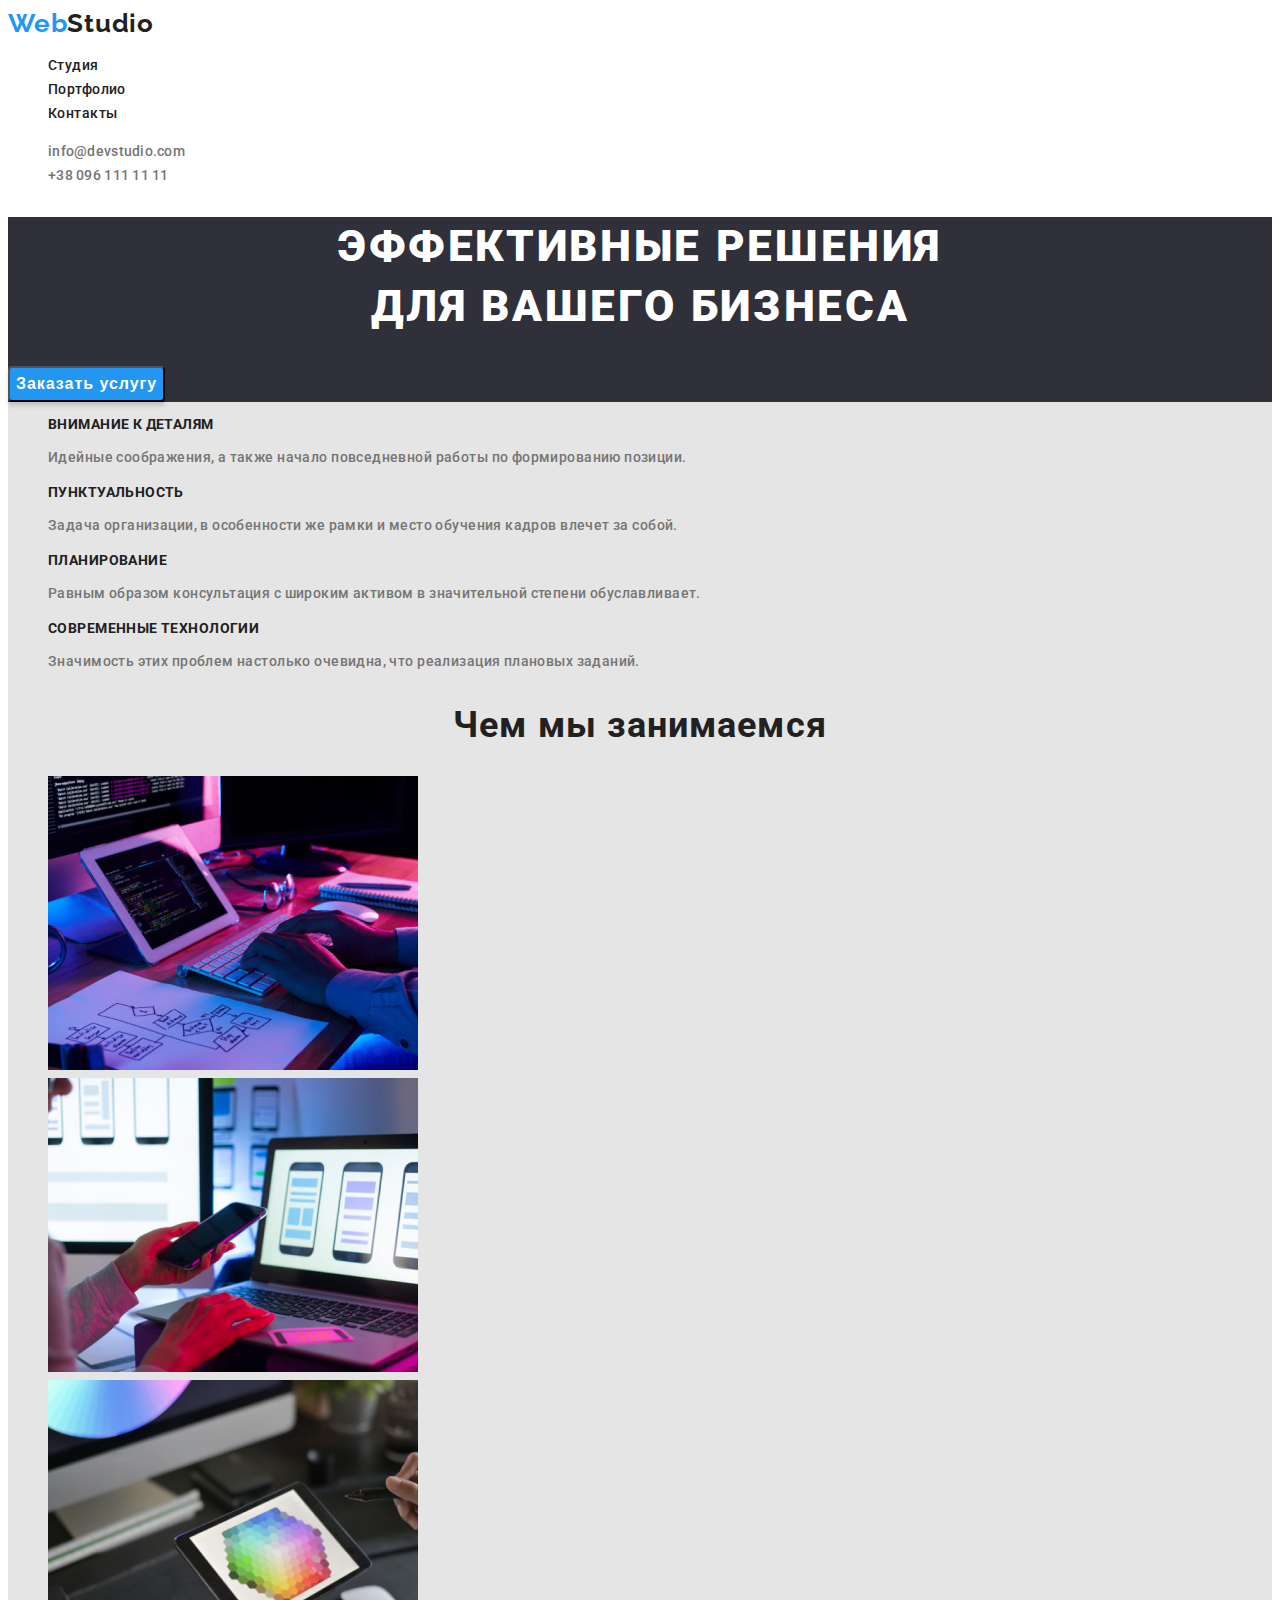
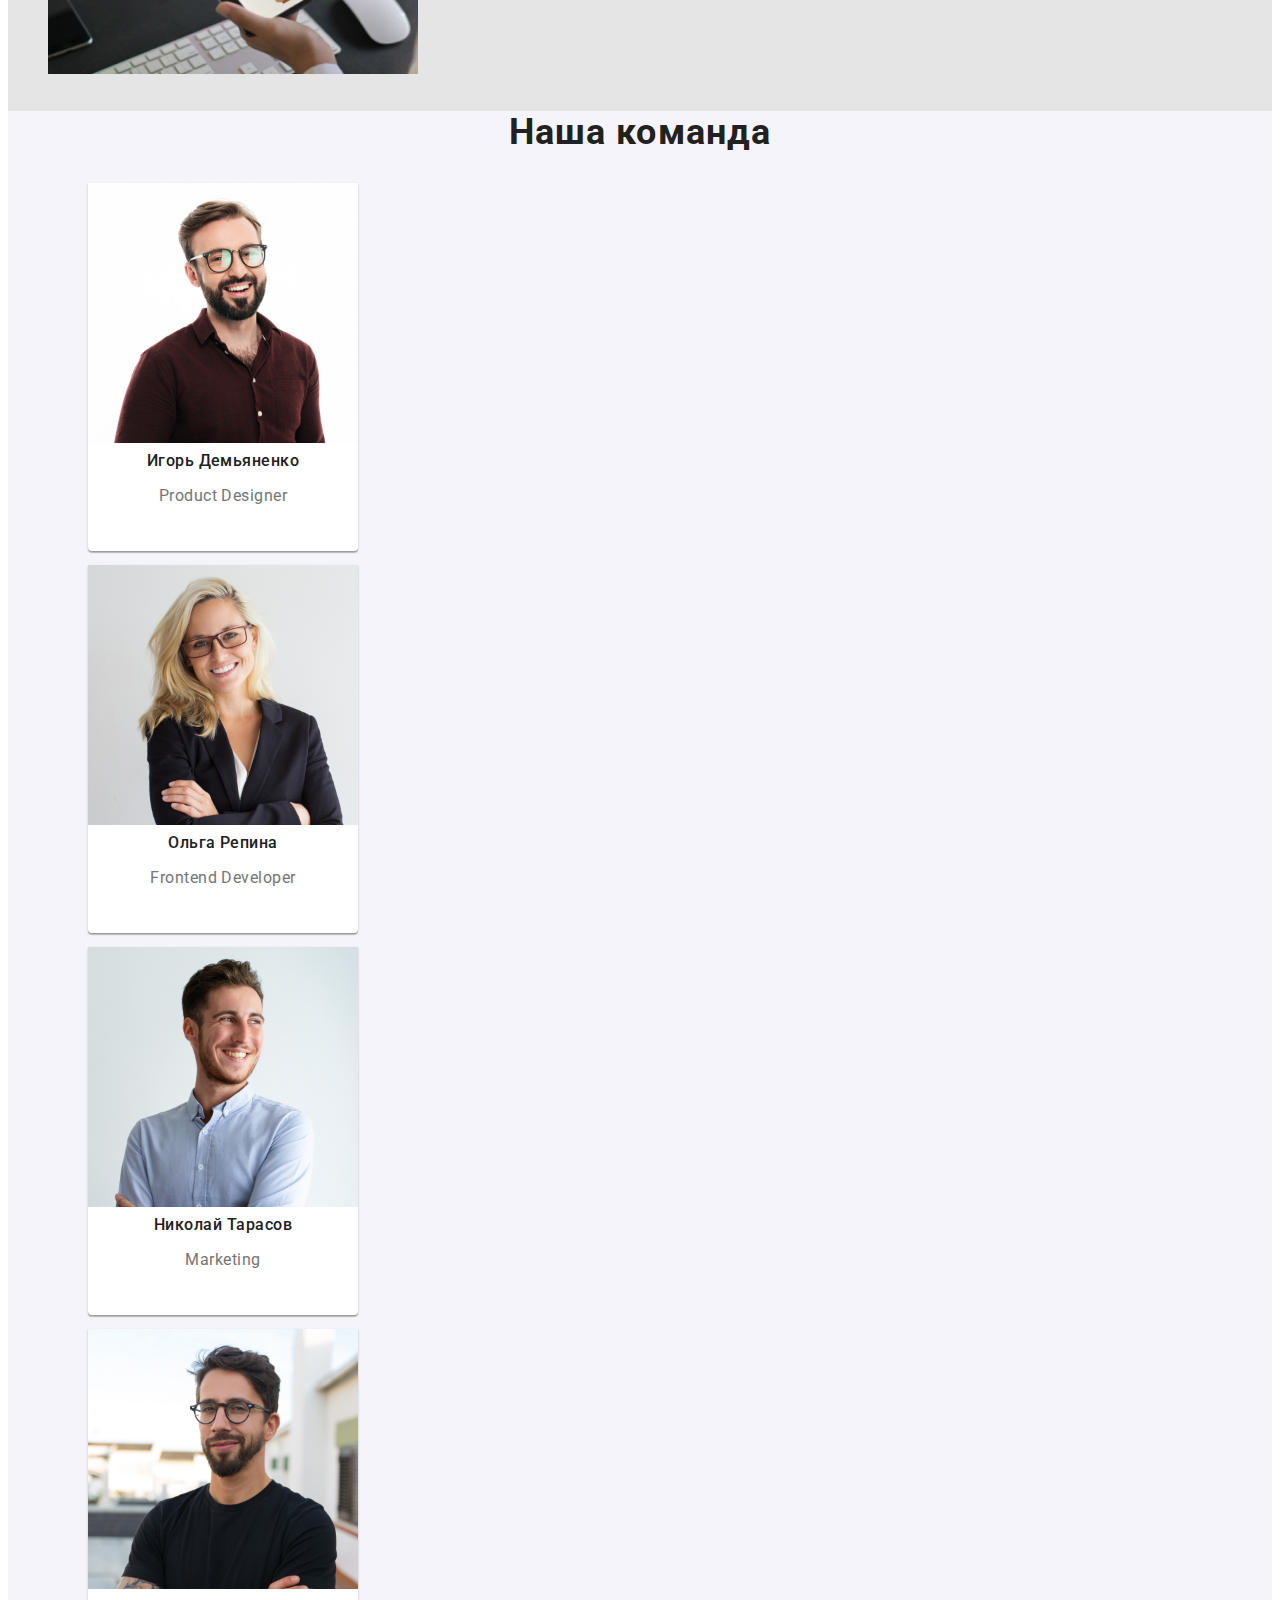
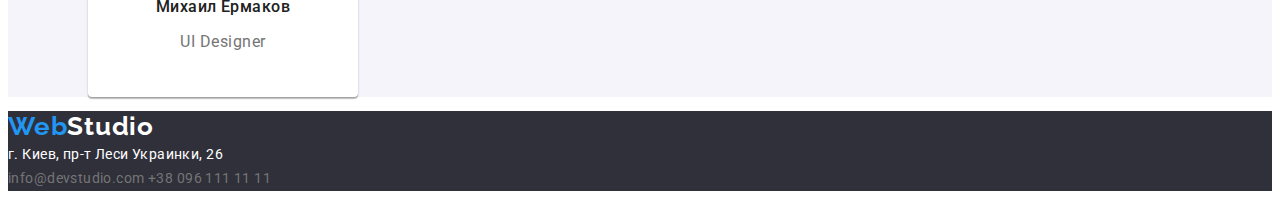
==== index.html @ b331a13a "goit-markup-hw-03" ====
<!DOCTYPE html>
<html lang="ru">

<head>
    <meta charset="UTF-8" />
    <meta name="description" content="Эффективные решения для вашего бизнеса" />
    <title>Студия</title>
    <link href="https://fonts.googleapis.com/css2?family=Raleway:wght@700&family=Roboto:wght@400;500;700;900&display=swap"
        rel="stylesheet">
    <link rel="stylesheet" href="./CSS/styles.css">
</head>
<body>
    <header>
        <nav>
            <a href="#home" class="link logo"><span class="web">Web</span>Studio</a>
             <ul>
                <li><a href="./index.html" class="link">Студия</a></li>
                <li><a href="./portfolio.html" class="link">Портфолио</a></li>
                <li><a href="#contacts" class="link">Контакты</a></li>
            </ul>
        </nav>
        <ul>
            <li><a href="mailto:info@devstudio.com" class="contacts-header">info@devstudio.com</a></li>
            <li><a href="tel:00380961111111" class="contacts-header">+38 096 111 11 11</a></li>
        </ul>
    </header>
    <main>
        <section class="title">
            <h1 class="title-text">
                Эффективные решения <br />
                для вашего бизнеса
            </h1>
            <button class="title-button" type="button" >Заказать услугу</button>
        </section>
        <section class="about">
            <ul>
                <li>
                    <h3 class="description-title">Внимание к деталям</h3>
                    <p class="description">Идейные соображения, а также начало повседневной работы по формированию
                    позиции.</p>
                </li>
                <li>
                    <h3 class="description-title">Пунктуальность</h3>
                    <p class="description">Задача организации, в особенности же рамки и место обучения кадров
                    влечет за собой.</p>
                </li>
                <li>
                    <h3 class="description-title">Планирование</h3>
                    <p class="description">Равным образом консультация с широким активом в значительной степени
                    обуславливает.</p>
                </li>
                <li>
                    <h3 class="description-title">Современные технологии</h3>
                    <p class="description">Значимость этих проблем настолько очевидна, что реализация плановых
                    заданий.</p>
                </li>
            </ul>
        </section>
        <section class="about">
            <h2 class="about-us">Чем мы занимаемся</h2>
            <ul>
                <li>
                    <a href="">
                        <img src="./img/wwd1.jpg" width="370" height="294" alt="wwd1" />
                    </a>
                </li>
                <li>
                    <a href="">
                        <img src="./img/wwd2.jpg" width="370" height="294" alt="wwd2" />
                    </a>
                </li>
                <li>
                    <a href="">
                        <img src="./img/wwd3.jpg" width="370" height="294" alt="wwd3" />
                    </a>
                </li>
            </ul>
        </section>
        <section class="team">
            <h2 class="about-us">Наша команда</h2>
            <ul>
                <li>
                <figure class="figure-studio">
                     <img src="./img/demjanenko.jpg" width="270" height="260" alt="product-designer">
                    <figcaption class="team-name">
                        Игорь Демьяненко<br>
                        <p class="team-name-prof" lang="en">Product Designer</p>
                    </figcaption>
                </figure>
                </li>
                <li>
                <figure class="figure-studio">
                    <img src="./img/repina.jpg" width="270" height="260" alt="frontend-developer">
                    <figcaption class="team-name">
                        Ольга Репина<br>
                        <p class="team-name-prof" lang="en">Frontend Developer</p>
                    </figcaption>
                </figure>
                </li>
                <li>
                <figure class="figure-studio">
                    <img src="./img/tarasov.jpg" width="270" height="260" alt="marketing">
                    <figcaption class="team-name">
                        Николай Тарасов<br>
                        <p class="team-name-prof" lang="en">Marketing</p>
                    </figcaption>
                </figure>
                </li>
                <li>
                <figure class="figure-studio">
                    <img src="./img/ermakov.jpg" width="270" height="260" alt="ui-designer">
                    <figcaption class="team-name">
                        Михаил Ермаков<br>
                        <p class="team-name-prof" lang="en">UI Designer</p>
                    </figcaption>
                </figure>
                </li>
            </ul>
        </section>
    </main>
        <footer>
            <a href="#home" class="link"><span class="web">Web</span><span class="studio">Studio</span></a>
            <address class="adress">
                г. Киев, пр-т Леси Украинки, 26
            </address>
            <a href="mailto:info@devstudio.com" class="contacts-footer">info@devstudio.com</a>
            <a href="tel:00380961111111" class="contacts-footer">+38 096 111 11 11</a>
        </footer>
</body>

</html>
---- CSS/styles.css ----
:root {
  --black: #212121;
  --accent-color: #2196f3;
  --grey: #757575;
  --white: #ffffff;
  --lightblack: #2f303a;
  --lightgrey: #e5e5e5;
  --whitegrey: #f5f4fa;
  --borders-color: #eeeeee;
  --contacts-footer: rgba(255, 255, 255, 0.6);
}

html{
  box-sizing: border-box;
}

*
*::before
*::after{
  box-sizing: inherit;
}


body {
  font-family: 'Roboto', sans-serif;
  font-size: 14px;
  line-height: 1.71;
  letter-spacing: 0.03em;
  color: var(--grey);
}

main {
  background: var(--lightgrey);
}

.link {
  color: var(--black);
  text-decoration: none;
  font-weight: 500;
}

.link:hover,
.link:focus {
  color: var(--accent-color);
}

ul {
  list-style-type: none;
}

header {
  background: var(--white);
}

.contacts-header {
  color: var(--grey);
  text-decoration: none;
  font-weight: 500;
  font-size: 14px;
  line-height: 16px;
  letter-spacing: 0.02em;
}

.contacts-header:hover,
.contacts-header:focus {
  color: var(--accent-color);
}

.contacts-footer {
  text-decoration: none;
  color: var(--contacts-footer)
  font-style: normal;
  font-weight: 400;
  font-size: 14px;
  line-height: 1.71;
  letter-spacing: 0.03em;
}

.contacts-footer:hover,
.contacts-footer:focus {
  color: var(--accent-color);
}

.web {
  color: var(--accent-color);
  font-family: 'Raleway', sans-serif;
  font-weight: 700;
  font-size: 26px;
  line-height: 31px;
  letter-spacing: 0.03em;
}

.studio {
  color: var(--white);
  font-family: 'Raleway', sans-serif;
  font-weight: 700;
  font-size: 26px;
  line-height: 31px;
  letter-spacing: 0.03em;
}

.logo {
  font-family: 'Raleway', sans-serif;
  font-weight: 700;
  font-size: 26px;
  line-height: 31px;
  letter-spacing: 0.03em;
}

.title {
  background: #2f303a;
}

.title-text {
  font-weight: 900;
  font-size: 44px;
  line-height: 1.36;
  text-align: center;
  letter-spacing: 0.06em;
  text-transform: uppercase;
  color: var(--white);
}

.title-button {
  font-weight: bold;
  font-size: 16px;
  line-height: 1.87;
  display: flex;
  align-items: center;
  text-align: center;
  letter-spacing: 0.06em;
  background-color: var(--accent-color);
  box-shadow: 0px 4px 4px rgba(0, 0, 0, 0.15);
  border-radius: 4px;
  color: var(--white);
}

.description-title {
  font-weight: bold;
  font-size: 14px;
  line-height: 16px;
  letter-spacing: 0.03em;
  text-transform: uppercase;
  color: var(--black);
}

.description {
  font-weight: 500;
  font-size: 14px;
  line-height: 1.71;
  letter-spacing: 0.03em;
}

.about-us {
  font-weight: bold;
  font-size: 36px;
  line-height: 42px;
  text-align: center;
  letter-spacing: 0.03em;
  color: var(--black);
}

.about {
  background: var(--lightgrey);
}

.team {
  background: var(--whitegrey);
}

.figure-studio {
  width: 270px;
  height: 368px;
  background: #ffffff;
  box-shadow: 0px 1px 3px rgba(0, 0, 0, 0.12), 0px 1px 1px rgba(0, 0, 0, 0.14),
    0px 2px 1px rgba(0, 0, 0, 0.2);
  border-radius: 0px 0px 4px 4px;
}

.team-name {
  font-weight: 500;
  font-size: 16px;
  line-height: 19px;
  text-align: center;
  letter-spacing: 0.03em;
  color: var(--black);
}

.team-name-prof {
  font-weight: 400;
  font-size: 16px;
  line-height: 19px;
  text-align: center;
  letter-spacing: 0.03em;
  color: var(--grey);
}

footer {
  background: var(--lightblack);
}

.button-portf {
  color: var(--black);
  background: var(--whitegrey)
  border-radius: 4px; 
  font-weight: 500;
  font-size: 16px;
  line-height: 1.62;
  text-align: center;
  letter-spacing: 0.03em;
}

.button-portf:hover,
.button-portf:focus {
  color: var(--whitegrey);
  background: var(--accent-color);
}

.figure-portf {
  width: 370px;
  height: 404px;
  background: var(--white);
  border: 1px solid var(--borders-color);
}

.project-name {
  width: 322px;
  height: 36px;
  font-weight: bold;
  font-size: 18px;
  line-height: 2;
  letter-spacing: 0.06em;
  color: var(--black);
}

.project-description {
  width: 322px;
  height: 30px;
  font-weight: 400;
  font-size: 16px;
  line-height: 1.87;
  letter-spacing: 0.03em;
  color: var(--grey);
}

.adress {
  font-style: normal;
  font-weight: 400;
  font-size: 14px;
  line-height: 1.71;
  letter-spacing: 0.03em;
  color: var(--white);
}
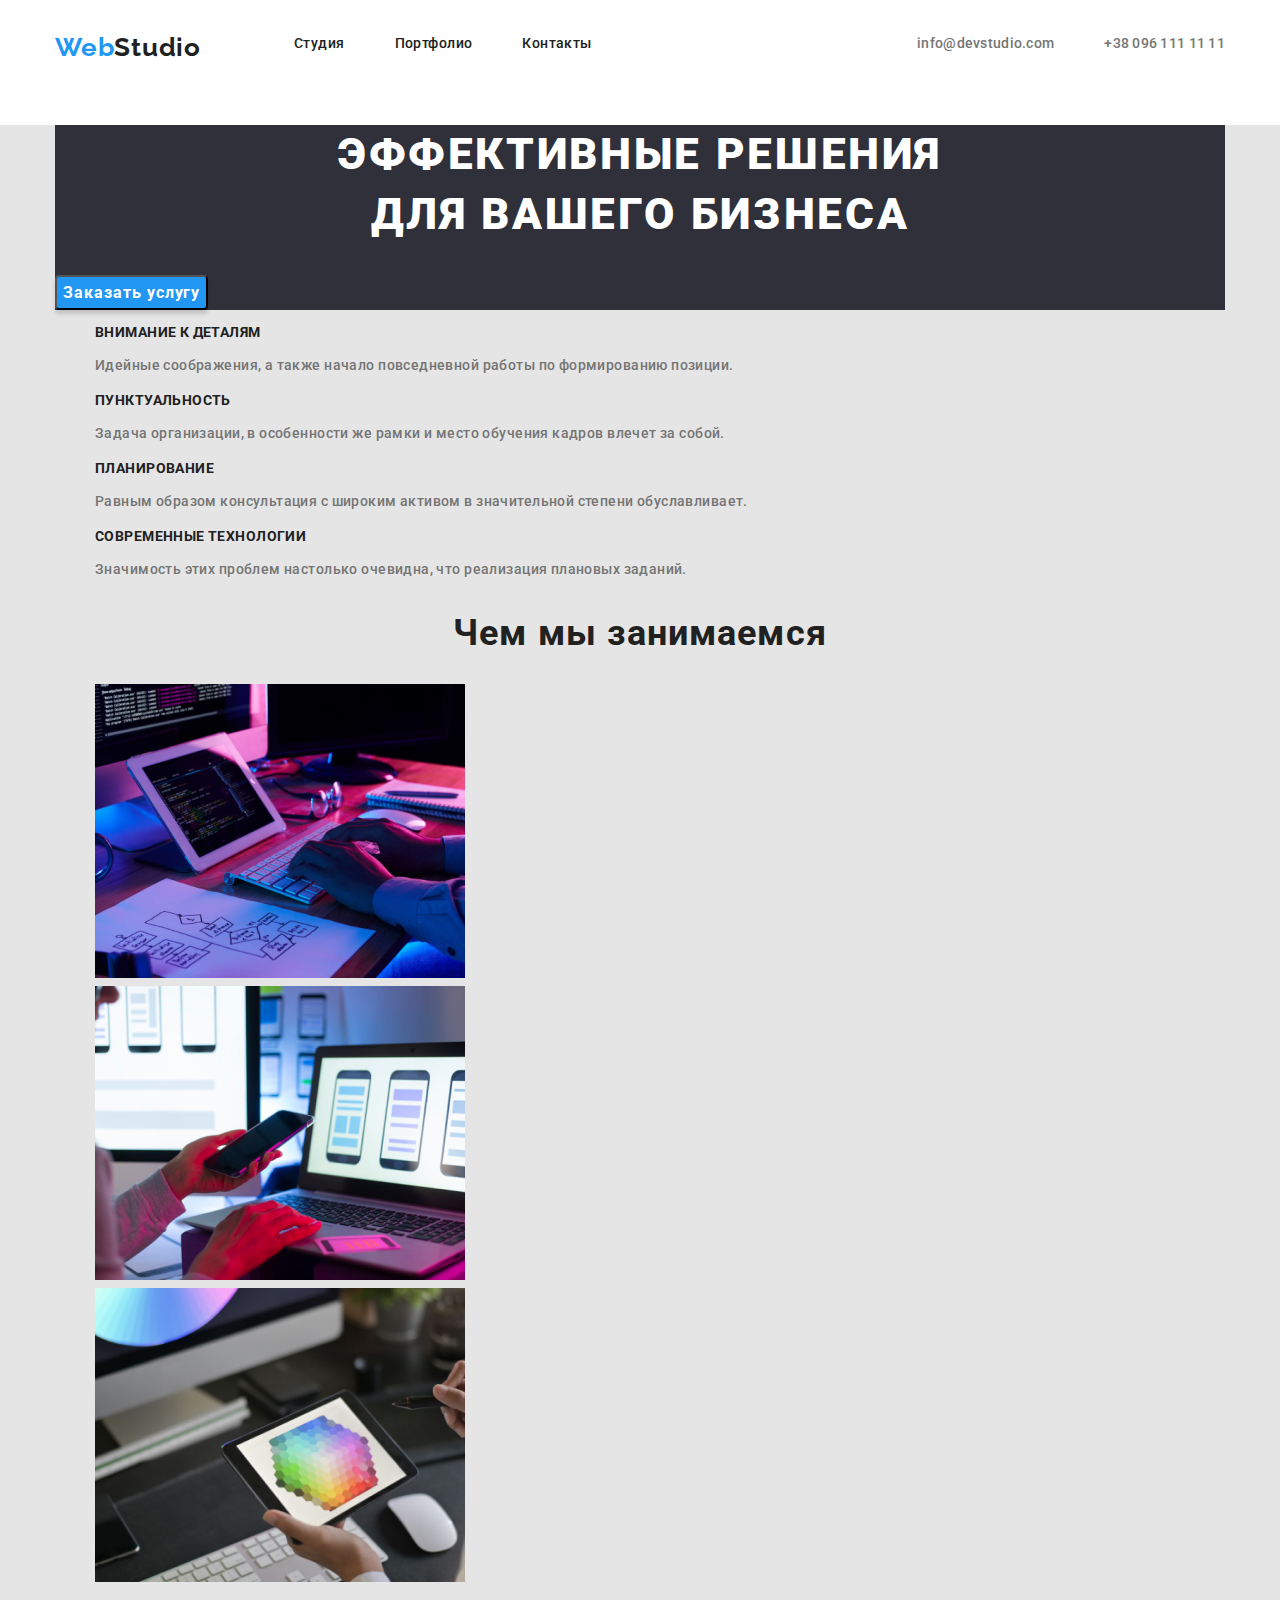
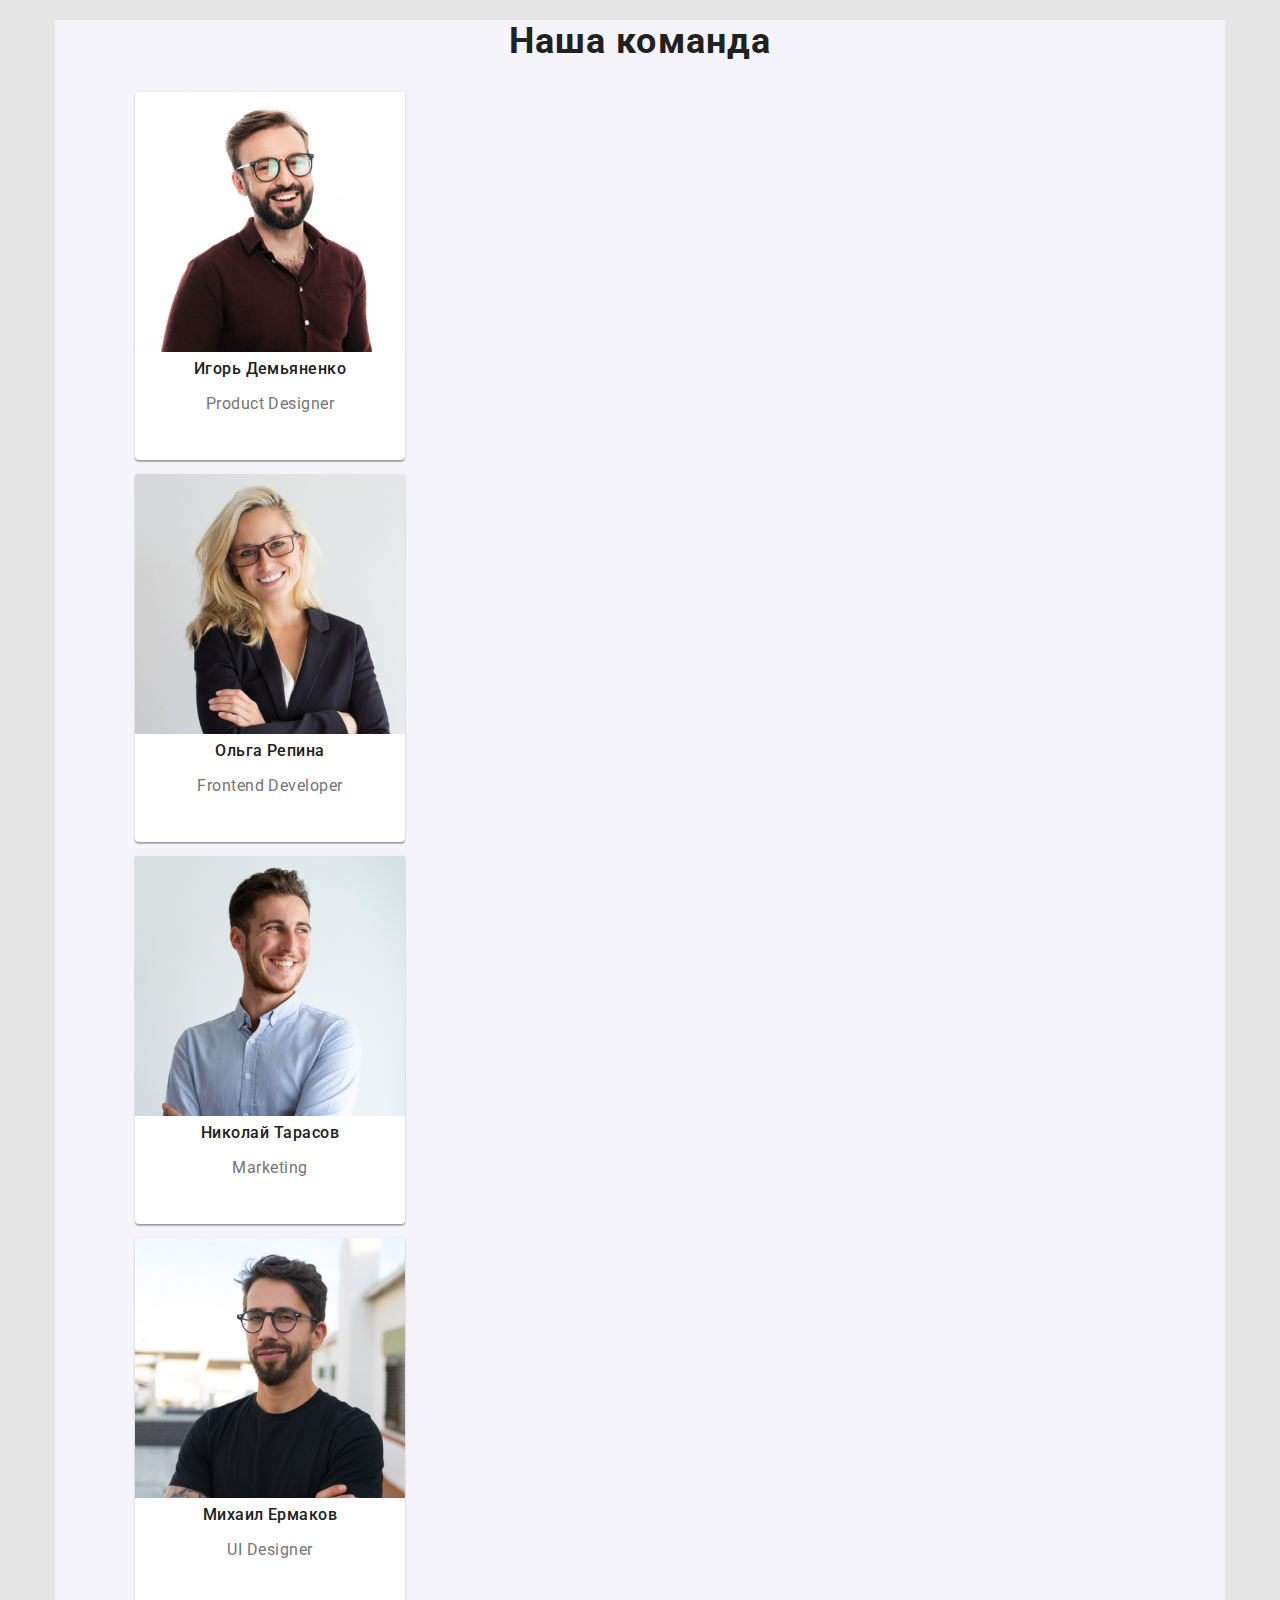
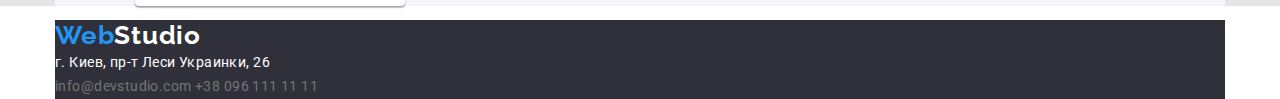
==== commit 621ac2d5: "goit-markup-hw-03 b331a13" ====
--- a/index.html
+++ b/index.html
@@ -4,27 +4,34 @@
 <head>
     <meta charset="UTF-8" />
     <meta name="description" content="Эффективные решения для вашего бизнеса" />
-    <title>Студия</title>
+    <title>Студия</title> 
     <link href="https://fonts.googleapis.com/css2?family=Raleway:wght@700&family=Roboto:wght@400;500;700;900&display=swap"
         rel="stylesheet">
+    <link rel="stylesheet" href="https://cdnjs.cloudflare.com/ajax/libs/modern-normalize/1.0.0/modern-normalize.min.css">
     <link rel="stylesheet" href="./CSS/styles.css">
 </head>
 <body>
-    <header>
-        <nav>
-            <a href="#home" class="link logo"><span class="web">Web</span>Studio</a>
-             <ul>
-                <li><a href="./index.html" class="link">Студия</a></li>
-                <li><a href="./portfolio.html" class="link">Портфолио</a></li>
-                <li><a href="#contacts" class="link">Контакты</a></li>
+<div class="container header-container">
+    <header class="header">
+        <nav class="navigation">
+            <ul class="list menu">
+                <li>
+                    <a href="#home" class="link logo"><span class="web">Web</span>Studio</a>
+                </li>
+                <li class="menu-item"><a href="./index.html" class="link">Студия</a></li>
+                <li class="menu-item"><a href="./portfolio.html" class="link">Портфолио</a></li>
+                <li class="menu-item"><a href="#contacts" class="link">Контакты</a></li>
             </ul>
         </nav>
-        <ul>
-            <li><a href="mailto:info@devstudio.com" class="contacts-header">info@devstudio.com</a></li>
-            <li><a href="tel:00380961111111" class="contacts-header">+38 096 111 11 11</a></li>
+        <ul class="list menu">
+            <li class="menu-item"><a href="mailto:info@devstudio.com" class="contacts-header">info@devstudio.com</a>
+            </li>
+            <li class="menu-item"><a href="tel:00380961111111" class="contacts-header">+38 096 111 11 11</a></li>
         </ul>
     </header>
-    <main>
+</div>
+<main>
+    <div class="container">
         <section class="title">
             <h1 class="title-text">
                 Эффективные решения <br />
@@ -32,6 +39,8 @@
             </h1>
             <button class="title-button" type="button" >Заказать услугу</button>
         </section>
+    </div>
+    <div class="container">
         <section class="about">
             <ul>
                 <li>
@@ -56,6 +65,8 @@
                 </li>
             </ul>
         </section>
+    </div>
+    <div class="container">
         <section class="about">
             <h2 class="about-us">Чем мы занимаемся</h2>
             <ul>
@@ -76,6 +87,8 @@
                 </li>
             </ul>
         </section>
+    </div>
+    <div class="container">
         <section class="team">
             <h2 class="about-us">Наша команда</h2>
             <ul>
@@ -117,7 +130,9 @@
                 </li>
             </ul>
         </section>
+    </div>
     </main>
+    <div class="container">
         <footer>
             <a href="#home" class="link"><span class="web">Web</span><span class="studio">Studio</span></a>
             <address class="adress">
@@ -126,6 +141,7 @@
             <a href="mailto:info@devstudio.com" class="contacts-footer">info@devstudio.com</a>
             <a href="tel:00380961111111" class="contacts-footer">+38 096 111 11 11</a>
         </footer>
+    </div>
 </body>
 
 </html>--- a/CSS/styles.css
+++ b/CSS/styles.css
@@ -14,7 +14,7 @@
   box-sizing: border-box;
 }
 
-*
+*,
 *::before
 *::after{
   box-sizing: inherit;
@@ -105,6 +105,7 @@
   font-size: 26px;
   line-height: 31px;
   letter-spacing: 0.03em;
+  display: inline-block;
 }
 
 .title {
@@ -252,3 +253,53 @@
   color: var(--white);
 }
 
+.button-list {
+  display: inline-block;
+}
+
+.menu-item{
+  display: inline-block;
+}
+
+.container {
+  width: 1200px;
+  padding-right: 15px;
+  padding-left: 15px;
+  margin-right: auto;
+  margin-left: auto;
+}
+
+.header-container {
+  align-items: center;
+}
+
+.header {
+  padding-top: 32px;
+  padding-bottom: 32px;
+  display: flex;
+  justify-content: space-between;
+}
+
+.navigation {
+  display: flex;
+  align-items: center;
+  margin-right: auto;
+}
+
+.header .logo {
+margin-right: 93px;
+}
+
+.menu {
+  display: flex;
+}
+
+.list {
+  list-style: none;
+  margin: 0px;
+  padding: 0px;
+}
+
+.menu-item:not(:last-child) {
+margin-right: 50px;
+}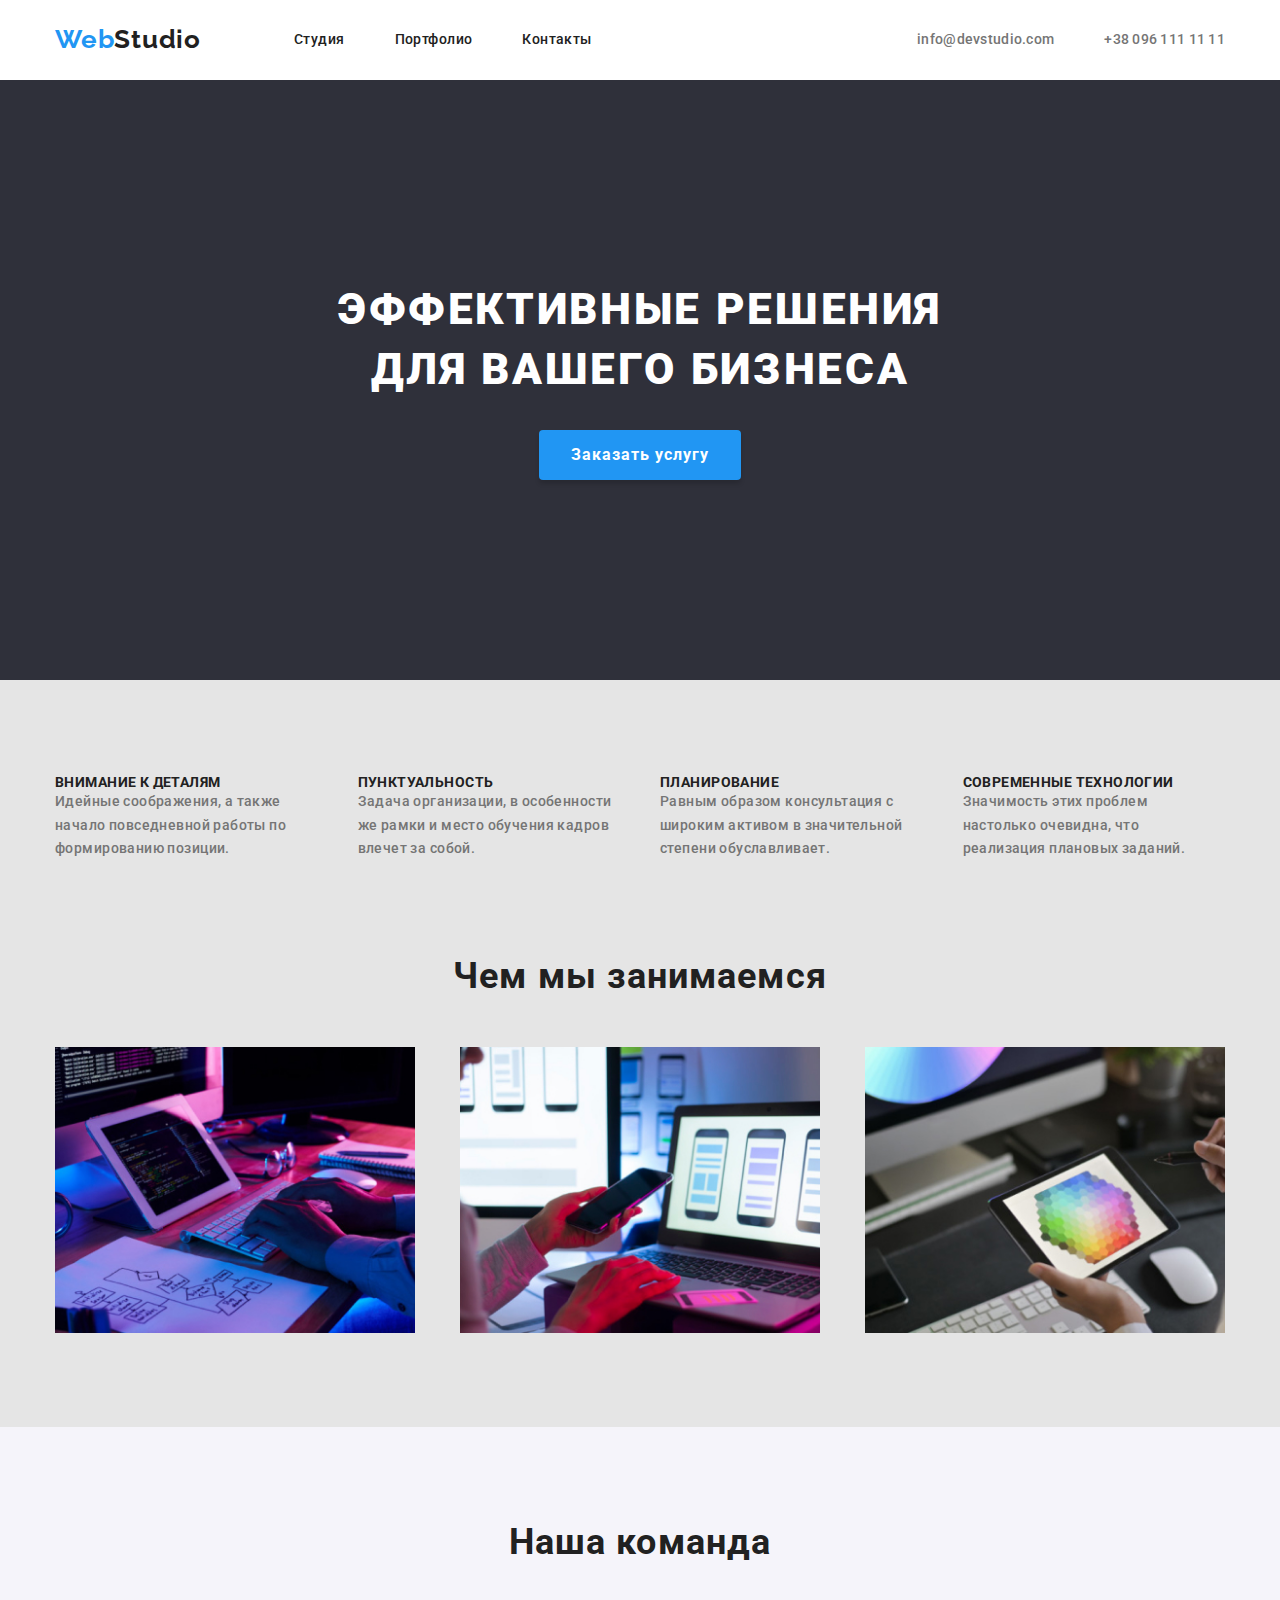
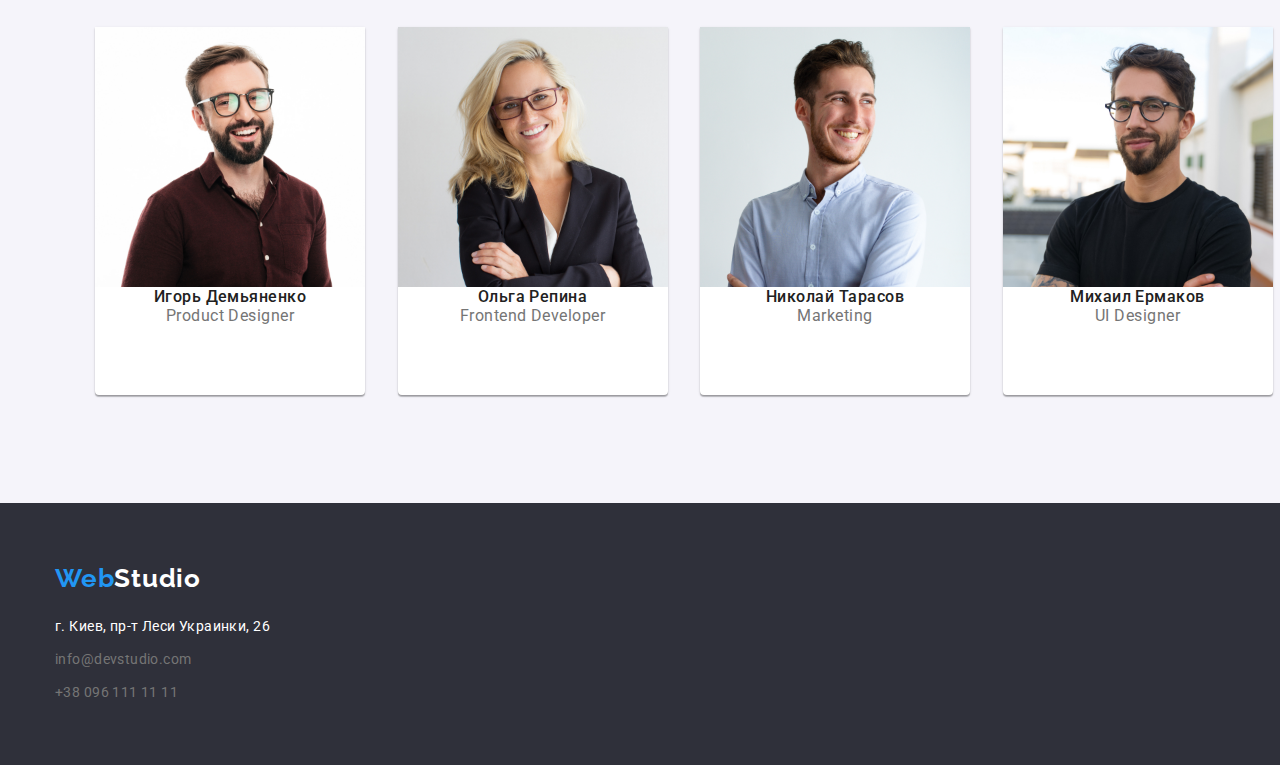
==== commit ccbd75e9: "goit-markup-hw-03" ====
--- a/index.html
+++ b/index.html
@@ -4,95 +4,99 @@
 <head>
     <meta charset="UTF-8" />
     <meta name="description" content="Эффективные решения для вашего бизнеса" />
-    <title>Студия</title> 
+    <title>Студия</title>
     <link href="https://fonts.googleapis.com/css2?family=Raleway:wght@700&family=Roboto:wght@400;500;700;900&display=swap"
         rel="stylesheet">
     <link rel="stylesheet" href="https://cdnjs.cloudflare.com/ajax/libs/modern-normalize/1.0.0/modern-normalize.min.css">
     <link rel="stylesheet" href="./CSS/styles.css">
 </head>
 <body>
-<div class="container header-container">
     <header class="header">
+        <!--Menu Container-->
+        <div class="container header-container">
         <nav class="navigation">
-            <ul class="list menu">
-                <li>
-                    <a href="#home" class="link logo"><span class="web">Web</span>Studio</a>
-                </li>
+            <a class="link logo" href="#home"><span class="web">Web</span>Studio</a>
+             <ul class="list menu">
                 <li class="menu-item"><a href="./index.html" class="link">Студия</a></li>
                 <li class="menu-item"><a href="./portfolio.html" class="link">Портфолио</a></li>
                 <li class="menu-item"><a href="#contacts" class="link">Контакты</a></li>
             </ul>
         </nav>
         <ul class="list menu">
-            <li class="menu-item"><a href="mailto:info@devstudio.com" class="contacts-header">info@devstudio.com</a>
-            </li>
+            <li class="menu-item"><a href="mailto:info@devstudio.com" class="contacts-header">info@devstudio.com</a></li>
             <li class="menu-item"><a href="tel:00380961111111" class="contacts-header">+38 096 111 11 11</a></li>
         </ul>
+        </div>
     </header>
-</div>
-<main>
-    <div class="container">
+    <main>
+        <!--Hero Container-->
         <section class="title">
+        <div class="container hero-content">
             <h1 class="title-text">
                 Эффективные решения <br />
                 для вашего бизнеса
             </h1>
+            <div class="hero-button">
             <button class="title-button" type="button" >Заказать услугу</button>
+            </div>
+        </div>
         </section>
-    </div>
-    <div class="container">
-        <section class="about">
-            <ul>
-                <li>
+        <!--Description Container-->
+        <section class="section about">
+        <div class="container">
+            <ul class="flexbox">
+                <li class="content-box">
                     <h3 class="description-title">Внимание к деталям</h3>
                     <p class="description">Идейные соображения, а также начало повседневной работы по формированию
                     позиции.</p>
                 </li>
-                <li>
+                <li class="content-box">
                     <h3 class="description-title">Пунктуальность</h3>
                     <p class="description">Задача организации, в особенности же рамки и место обучения кадров
                     влечет за собой.</p>
                 </li>
-                <li>
+                <li class="content-box">
                     <h3 class="description-title">Планирование</h3>
                     <p class="description">Равным образом консультация с широким активом в значительной степени
                     обуславливает.</p>
                 </li>
-                <li>
+                <li class="content-box">
                     <h3 class="description-title">Современные технологии</h3>
                     <p class="description">Значимость этих проблем настолько очевидна, что реализация плановых
                     заданий.</p>
                 </li>
             </ul>
+        </div>
         </section>
-    </div>
-    <div class="container">
-        <section class="about">
+        <!--About Container-->
+        <section class="section-about">
+        <div class="container">
             <h2 class="about-us">Чем мы занимаемся</h2>
-            <ul>
-                <li>
+            <ul class="flexbox">
+                <li class="content-box-about">
                     <a href="">
                         <img src="./img/wwd1.jpg" width="370" height="294" alt="wwd1" />
                     </a>
                 </li>
-                <li>
+                <li class="content-box-about">
                     <a href="">
                         <img src="./img/wwd2.jpg" width="370" height="294" alt="wwd2" />
                     </a>
                 </li>
-                <li>
+                <li class="content-box-about">
                     <a href="">
                         <img src="./img/wwd3.jpg" width="370" height="294" alt="wwd3" />
                     </a>
                 </li>
             </ul>
+        </div>
         </section>
-    </div>
-    <div class="container">
-        <section class="team">
+        <!--Team Container-->
+        <section class="section team">
+        <div class="container">
             <h2 class="about-us">Наша команда</h2>
-            <ul>
-                <li>
+            <ul class="flexbox">
+                <li class="content-box">
                 <figure class="figure-studio">
                      <img src="./img/demjanenko.jpg" width="270" height="260" alt="product-designer">
                     <figcaption class="team-name">
@@ -101,7 +105,7 @@
                     </figcaption>
                 </figure>
                 </li>
-                <li>
+                <li class="content-box">
                 <figure class="figure-studio">
                     <img src="./img/repina.jpg" width="270" height="260" alt="frontend-developer">
                     <figcaption class="team-name">
@@ -110,7 +114,7 @@
                     </figcaption>
                 </figure>
                 </li>
-                <li>
+                <li class="content-box">
                 <figure class="figure-studio">
                     <img src="./img/tarasov.jpg" width="270" height="260" alt="marketing">
                     <figcaption class="team-name">
@@ -119,7 +123,7 @@
                     </figcaption>
                 </figure>
                 </li>
-                <li>
+                <li class="content-box">
                 <figure class="figure-studio">
                     <img src="./img/ermakov.jpg" width="270" height="260" alt="ui-designer">
                     <figcaption class="team-name">
@@ -129,19 +133,20 @@
                 </figure>
                 </li>
             </ul>
+        </div>
         </section>
-    </div>
     </main>
-    <div class="container">
         <footer>
-            <a href="#home" class="link"><span class="web">Web</span><span class="studio">Studio</span></a>
-            <address class="adress">
-                г. Киев, пр-т Леси Украинки, 26
-            </address>
-            <a href="mailto:info@devstudio.com" class="contacts-footer">info@devstudio.com</a>
-            <a href="tel:00380961111111" class="contacts-footer">+38 096 111 11 11</a>
+            <!--Footer Container-->
+            <div class="container footer-info">
+                <a href="#home" class="link logo-footer"><span class="web">Web</span><span class="studio">Studio</span></a>
+                <address class="adress footer-padding">
+                    г. Киев, пр-т Леси Украинки, 26
+                </address>
+                <a href="mailto:info@devstudio.com" class="contacts-footer footer-padding">info@devstudio.com</a>
+                <a href="tel:00380961111111" class="contacts-footer footer-padding">+38 096 111 11 11</a>
+            </div>
         </footer>
-    </div>
 </body>
 
 </html>--- a/CSS/styles.css
+++ b/CSS/styles.css
@@ -14,7 +14,7 @@
   box-sizing: border-box;
 }
 
-*,
+*
 *::before
 *::after{
   box-sizing: inherit;
@@ -29,14 +29,80 @@
   color: var(--grey);
 }
 
+h1, h2, h3 {
+  margin-top: 0;
+  margin-bottom: 0;
+}
+
 main {
   background: var(--lightgrey);
 }
 
+ul {
+  list-style: none;
+  margin: 0;
+  padding: 0;
+}
+
+header {
+  background: var(--white);
+  padding-top: 24px;
+  padding-bottom: 25px;
+}
+
+img {
+  display: block;
+  max-width: 100%;
+  height: auto;
+}
+
+footer {
+  background: var(--lightblack);
+  padding-top: 60px;
+  padding-bottom: 60px;
+}
+
+p {
+  margin: 0;
+  padding: 0;
+}
+
+.container {
+  width: 1200px;
+  padding-left: 15px;
+  padding-right: 15px;
+  margin-right: auto;
+  margin-left: auto;
+}
+
+.header-container {
+  display: flex;
+  align-items: center;
+  justify-content: flex-end;
+}
+
+.navigation {
+  display: flex;
+  align-items: center;
+  margin-right: auto;
+}
+
 .link {
   color: var(--black);
   text-decoration: none;
   font-weight: 500;
+}
+
+.header .logo {
+  margin-right: 93px;
+}
+
+.menu {
+  display: inline-flex;
+}
+
+.menu-item:not(:last-child) {
+  margin-right: 50px;
 }
 
 .link:hover,
@@ -44,12 +110,8 @@
   color: var(--accent-color);
 }
 
-ul {
-  list-style-type: none;
-}
-
-header {
-  background: var(--white);
+.hero-content {
+  max-width: 696px;
 }
 
 .contacts-header {
@@ -79,6 +141,11 @@
 .contacts-footer:hover,
 .contacts-footer:focus {
   color: var(--accent-color);
+}
+
+.footer-info {
+  display: flex;
+  flex-direction: column;
 }
 
 .web {
@@ -105,7 +172,6 @@
   font-size: 26px;
   line-height: 31px;
   letter-spacing: 0.03em;
-  display: inline-block;
 }
 
 .title {
@@ -120,20 +186,51 @@
   letter-spacing: 0.06em;
   text-transform: uppercase;
   color: var(--white);
+  padding-top: 200px;
+  padding-bottom: 30px;
+}
+
+.hero-button {
+  padding-bottom: 200px;
+  display: flex;
+  justify-content: center;
 }
 
 .title-button {
   font-weight: bold;
   font-size: 16px;
   line-height: 1.87;
-  display: flex;
-  align-items: center;
-  text-align: center;
   letter-spacing: 0.06em;
-  background-color: var(--accent-color);
+  padding: 10px 32px;
   box-shadow: 0px 4px 4px rgba(0, 0, 0, 0.15);
   border-radius: 4px;
+  border: 0px;
+  display: inline-block;
+  background-color: var(--accent-color);
   color: var(--white);
+
+}
+
+.flexbox {
+  display: flex;
+  justify-content: space-between;
+}
+
+.content-box {
+  width: calc(100% / 4 - 30px);
+}
+
+.content-box-about {
+  width: calc(100% / 3 - 30px); 
+}
+
+.section {
+  padding-top: 94px;
+  padding-bottom: 94px;
+}
+
+.section-about {
+  padding-bottom: 94px;
 }
 
 .description-title {
@@ -159,6 +256,7 @@
   text-align: center;
   letter-spacing: 0.03em;
   color: var(--black);
+  padding-bottom: 50px;
 }
 
 .about {
@@ -196,14 +294,15 @@
   color: var(--grey);
 }
 
-footer {
-  background: var(--lightblack);
-}
-
 .button-portf {
-  color: var(--black);
-  background: var(--whitegrey)
+  padding-top: 6px;
+  padding-bottom: 6px;
+  padding-right: 22px;
+  padding-left: 22px;
+  color: var(--black);
+  background: var(--whitegrey);
   border-radius: 4px; 
+  border-color: var(--whitegrey);
   font-weight: 500;
   font-size: 16px;
   line-height: 1.62;
@@ -225,6 +324,10 @@
 }
 
 .project-name {
+  padding-top: 20px;
+  padding-bottom: 4px;
+  padding-left: 24px;
+  padding-right: 24px;
   width: 322px;
   height: 36px;
   font-weight: bold;
@@ -235,6 +338,7 @@
 }
 
 .project-description {
+  padding-bottom: 20px;
   width: 322px;
   height: 30px;
   font-weight: 400;
@@ -253,53 +357,33 @@
   color: var(--white);
 }
 
-.button-list {
-  display: inline-block;
-}
-
-.menu-item{
-  display: inline-block;
-}
-
-.container {
-  width: 1200px;
-  padding-right: 15px;
-  padding-left: 15px;
-  margin-right: auto;
-  margin-left: auto;
-}
-
-.header-container {
-  align-items: center;
-}
-
-.header {
-  padding-top: 32px;
-  padding-bottom: 32px;
-  display: flex;
-  justify-content: space-between;
-}
-
-.navigation {
-  display: flex;
-  align-items: center;
-  margin-right: auto;
-}
-
-.header .logo {
-margin-right: 93px;
-}
-
-.menu {
-  display: flex;
-}
-
-.list {
-  list-style: none;
-  margin: 0px;
-  padding: 0px;
-}
-
-.menu-item:not(:last-child) {
-margin-right: 50px;
+.logo-footer {
+  padding-bottom: 20px;
+}
+
+.footer-padding:not(:last-child) {
+  padding-bottom: 9px;
+}
+
+.portfolio-button {
+  display: flex;
+  justify-content: center;
+  padding-bottom: 50px;
+}
+
+.portfolio-figure {
+  display: flex;
+  flex-wrap: wrap;
+  margin-top: -30px;
+  margin-left: -30px;
+}
+
+.btn-p:not(:last-child) {
+  margin-right: 8px;
+}
+
+.port-item {
+  margin-top: 30px;
+  margin-left: 30px;
+  width: calc(100% / 3 - 30px); 
 }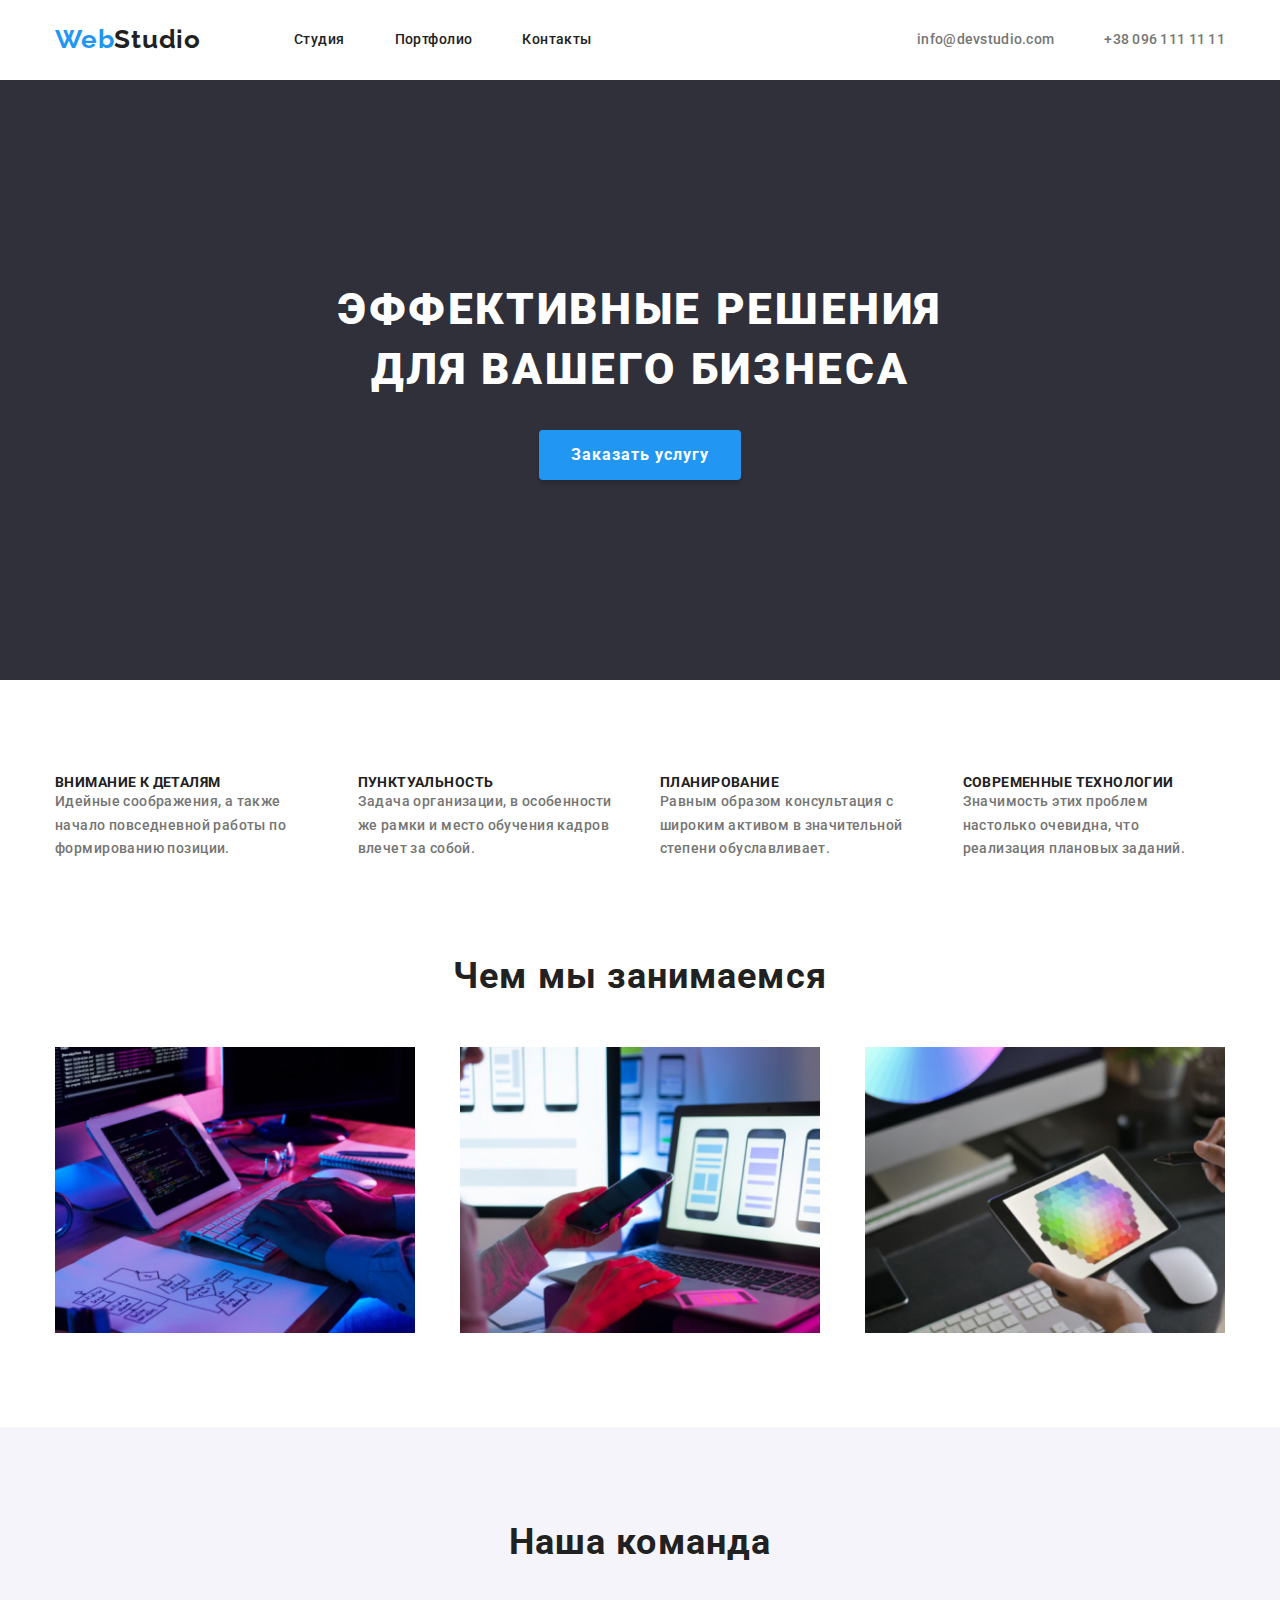
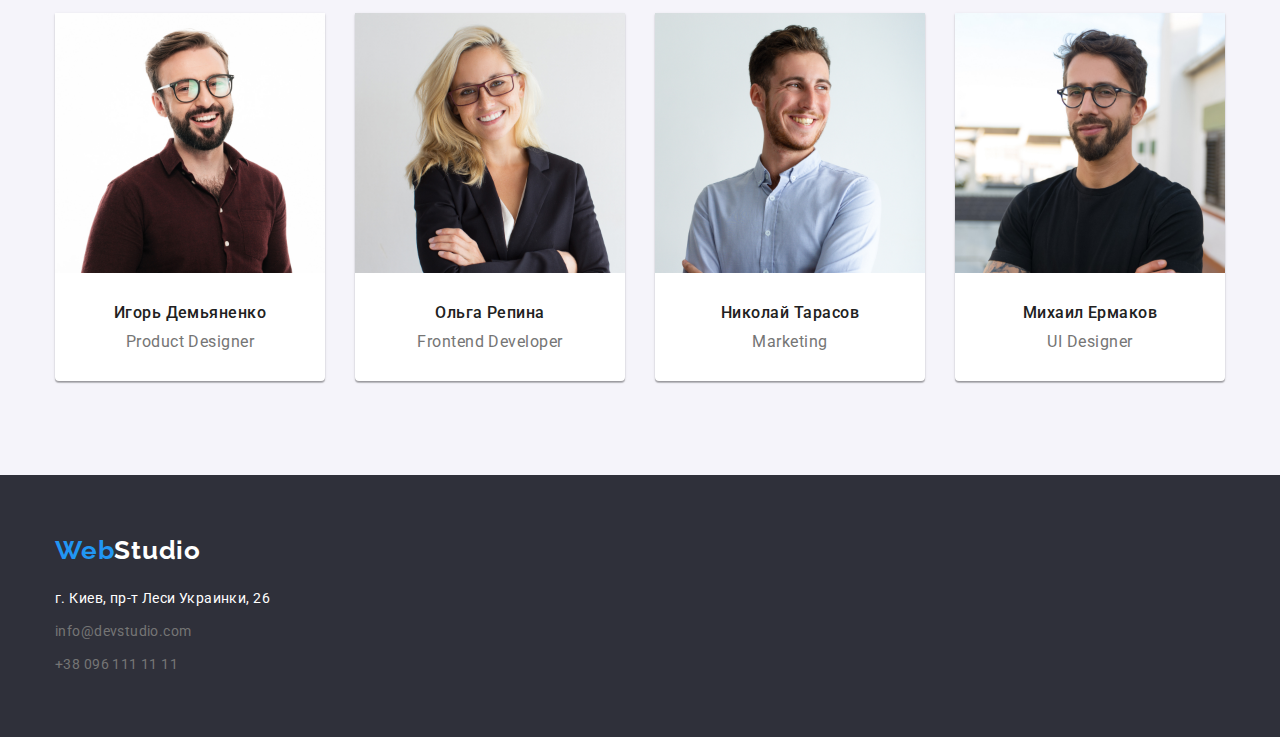
==== commit 6a9408d4: "goit-markup-hw-03" ====
--- a/index.html
+++ b/index.html
@@ -96,41 +96,25 @@
         <div class="container">
             <h2 class="about-us">Наша команда</h2>
             <ul class="flexbox">
-                <li class="content-box">
-                <figure class="figure-studio">
+                <li class="content-box figure-studio">
                      <img src="./img/demjanenko.jpg" width="270" height="260" alt="product-designer">
-                    <figcaption class="team-name">
-                        Игорь Демьяненко<br>
-                        <p class="team-name-prof" lang="en">Product Designer</p>
-                    </figcaption>
-                </figure>
+                    <h3 class="team-name">Игорь Демьяненко</h3>
+                    <p class="team-name-prof" lang="en">Product Designer</p>
                 </li>
-                <li class="content-box">
-                <figure class="figure-studio">
+                <li class="content-box figure-studio">
                     <img src="./img/repina.jpg" width="270" height="260" alt="frontend-developer">
-                    <figcaption class="team-name">
-                        Ольга Репина<br>
-                        <p class="team-name-prof" lang="en">Frontend Developer</p>
-                    </figcaption>
-                </figure>
+                    <h3 class="team-name">Ольга Репина</h3>
+                    <p class="team-name-prof" lang="en">Frontend Developer</p>
                 </li>
-                <li class="content-box">
-                <figure class="figure-studio">
+                <li class="content-box figure-studio">
                     <img src="./img/tarasov.jpg" width="270" height="260" alt="marketing">
-                    <figcaption class="team-name">
-                        Николай Тарасов<br>
-                        <p class="team-name-prof" lang="en">Marketing</p>
-                    </figcaption>
-                </figure>
+                    <h3 class="team-name">Николай Тарасов</h3>
+                    <p class="team-name-prof" lang="en">Marketing</p>
                 </li>
-                <li class="content-box">
-                <figure class="figure-studio">
+                <li class="content-box figure-studio">
                     <img src="./img/ermakov.jpg" width="270" height="260" alt="ui-designer">
-                    <figcaption class="team-name">
-                        Михаил Ермаков<br>
-                        <p class="team-name-prof" lang="en">UI Designer</p>
-                    </figcaption>
-                </figure>
+                    <h3 class="team-name">Михаил Ермаков</h3>
+                    <p class="team-name-prof" lang="en">UI Designer</p>
                 </li>
             </ul>
         </div>
--- a/CSS/styles.css
+++ b/CSS/styles.css
@@ -34,10 +34,6 @@
   margin-bottom: 0;
 }
 
-main {
-  background: var(--lightgrey);
-}
-
 ul {
   list-style: none;
   margin: 0;
@@ -73,6 +69,10 @@
   padding-right: 15px;
   margin-right: auto;
   margin-left: auto;
+}
+
+.portfolio-body {
+  margin: 0;
 }
 
 .header-container {
@@ -259,10 +259,6 @@
   padding-bottom: 50px;
 }
 
-.about {
-  background: var(--lightgrey);
-}
-
 .team {
   background: var(--whitegrey);
 }
@@ -283,6 +279,8 @@
   text-align: center;
   letter-spacing: 0.03em;
   color: var(--black);
+  padding-top: 30px;
+  padding-bottom: 10px;
 }
 
 .team-name-prof {
